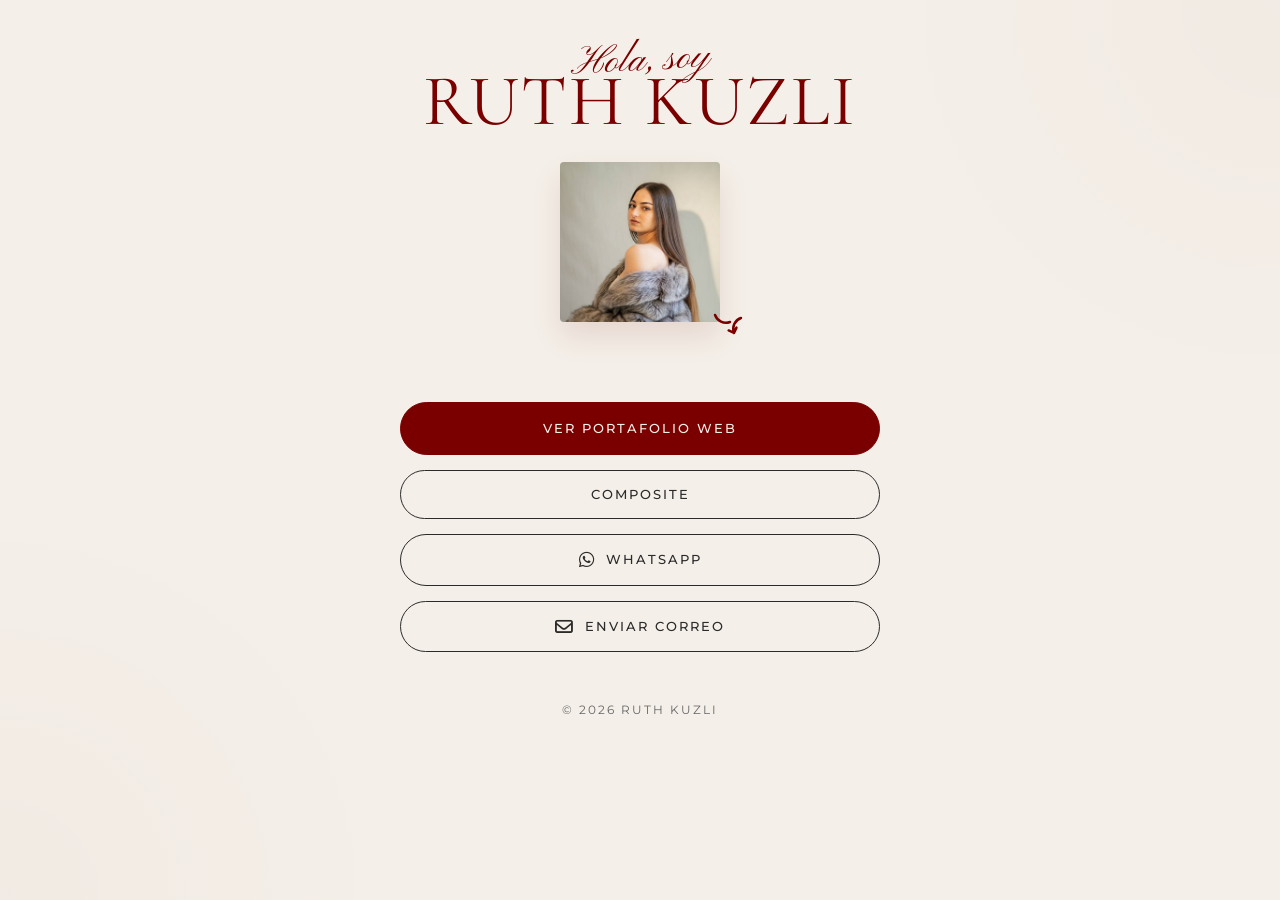
==== index.html @ ac96c3a5 "Deploy inicial portafolio editorial" ====
<!DOCTYPE html>
<html lang="es">
<head>
    <meta charset="UTF-8">
    <meta name="viewport" content="width=device-width, initial-scale=1.0">
    <meta name="description" content="Ruth Kuzli - Modelo Profesional. Portafolio, composite y contacto.">
    <title>Ruth Kuzli | Modelo Profesional</title>
    <!-- Importing Google Fonts -->
    <link href="https://fonts.googleapis.com/css2?family=Cormorant+Garamond:ital,wght@0,300;0,400;0,500;0,600;1,400&family=Montserrat:wght@300;400;500;600&family=Pinyon+Script&display=swap" rel="stylesheet">
    <link rel="stylesheet" href="style.css">
    <!-- Font Awesome for Icons -->
    <link rel="stylesheet" href="https://cdnjs.cloudflare.com/ajax/libs/font-awesome/6.4.0/css/all.min.css">
</head>
<body>
    
    <div class="container">
        <!-- Profile Section -->
        <header class="profile-section">
            <div class="accent-text">Hola, soy</div>
            <h1 class="brand-name">RUTH KUZLI</h1>
            
            <div class="profile-image-container">
                <img src="assets/5098190278903925717.jpg" alt="Ruth Kuzli Modelo" class="profile-img">
                <svg class="decorative-arrow" viewBox="0 0 24 24" fill="none" xmlns="http://www.w3.org/2000/svg">
                    <path d="M19 12C15 12 12 15 12 19M12 19L9.5 16.5M12 19L14.5 16.5M5 5C5 9 8 12 12 12" stroke="currentColor" stroke-width="1.5" stroke-linecap="round" stroke-linejoin="round"/>
                </svg>
            </div>
            
        </header>

        <!-- Links Container -->
        <main class="links-container">
            <a href="portfolio.html" class="link-btn primary-btn">
                <span>VER PORTAFOLIO WEB</span>
            </a>
            
            <a href="composite.html" class="link-btn">
                <span>COMPOSITE</span>
            </a>
            
            <a href="https://wa.me/5491169213248" target="_blank" class="link-btn">
                <i class="fa-brands fa-whatsapp"></i>
                <span>WHATSAPP</span>
            </a>

            <a href="mailto:ruthkuzli.mod@gmail.com" class="link-btn">
                <i class="fa-regular fa-envelope"></i>
                <span>ENVIAR CORREO</span>
            </a>
        </main>
        
        <!-- Footer -->
        <footer class="footer">
            <p>&copy; 2026 RUTH KUZLI</p>
        </footer>
    </div>
</body>
</html>
---- style.css ----
:root {
    --primary-color: #7a0000;
    --primary-light: #9c1b1b;
    --bg-color: #f4efe8; /* Warm beige */
    --text-color: #2b2b2b;
    --text-light: #666666;
    --card-bg: #ffffff;
}

* {
    margin: 0;
    padding: 0;
    box-sizing: border-box;
    -webkit-tap-highlight-color: transparent;
}

body {
    background-color: var(--bg-color);
    font-family: 'Montserrat', sans-serif;
    color: var(--text-color);
    min-height: 100vh;
    display: flex;
    justify-content: center;
    align-items: flex-start;
    padding: 40px 20px;
    background-image: 
        radial-gradient(circle at top right, rgba(122,0,0,0.02), transparent 400px),
        radial-gradient(circle at bottom left, rgba(122,0,0,0.02), transparent 400px);
}

.container {
    width: 100%;
    max-width: 480px;
    background-color: transparent;
    display: flex;
    flex-direction: column;
    align-items: center;
    position: relative;
    z-index: 10;
}

/* Profile Section */
.profile-section {
    text-align: center;
    margin-bottom: 50px;
    animation: fadeInDown 0.8s ease-out forwards;
    position: relative;
}

.accent-text {
    font-family: 'Pinyon Script', cursive;
    color: var(--primary-color);
    font-size: 2.5rem;
    line-height: 1;
    transform: rotate(-3deg);
    margin-bottom: -15px;
    position: relative;
    z-index: 2;
}

.brand-name {
    font-family: 'Cormorant Garamond', serif;
    color: var(--primary-color);
    font-size: clamp(3rem, 10vw, 4.5rem);
    font-weight: 400;
    line-height: 1;
    letter-spacing: 2px;
    margin-bottom: 25px;
    position: relative;
    z-index: 1;
}

.profile-image-container {
    width: 160px;
    height: 160px;
    margin: 0 auto 30px;
    position: relative;
}

.profile-img {
    width: 100%;
    height: 100%;
    object-fit: cover;
    border-radius: 4px;
    box-shadow: 0 15px 30px rgba(122, 0, 0, 0.1);
}

.decorative-arrow {
    position: absolute;
    bottom: -20px;
    right: -30px;
    width: 40px;
    height: 40px;
    color: var(--primary-color);
    transform: rotate(-20deg);
}

.subtitle {
    font-family: 'Courier New', Courier, monospace;
    font-size: 0.75rem;
    font-weight: 600;
    text-transform: uppercase;
    letter-spacing: 4px;
    color: var(--text-color);
    margin-top: 10px;
}

/* Links Section */
.links-container {
    width: 100%;
    display: flex;
    flex-direction: column;
    gap: 15px;
    animation: fadeInUp 0.8s ease-out 0.2s forwards;
    opacity: 0;
}

.link-btn {
    display: flex;
    align-items: center;
    justify-content: center;
    gap: 10px;
    width: 100%;
    padding: 16px 20px;
    background-color: transparent;
    color: var(--text-color);
    text-decoration: none;
    border: 1px solid var(--text-color);
    border-radius: 30px;
    font-size: 0.8rem;
    font-weight: 500;
    letter-spacing: 2px;
    transition: all 0.3s cubic-bezier(0.25, 0.8, 0.25, 1);
}

.link-btn i {
    font-size: 1.1rem;
}

.link-btn:hover {
    background-color: var(--text-color);
    color: var(--bg-color);
    transform: translateY(-2px);
}

/* Special styling for prominent buttons */
.primary-btn {
    background-color: var(--primary-color);
    color: var(--bg-color);
    border-color: var(--primary-color);
    padding: 18px 20px;
}

.primary-btn:hover {
    background-color: var(--primary-light);
    border-color: var(--primary-light);
    color: var(--bg-color);
    box-shadow: 0 10px 20px rgba(122, 0, 0, 0.15);
}

.secondary-btn i {
    font-size: 1.2rem;
}

.contact-btn {
    margin-top: 10px;
    background-color: transparent;
    border: none;
    border-bottom: 1px solid var(--text-color);
    border-radius: 0;
    padding: 10px;
    width: auto;
    align-self: center;
}

.contact-btn:hover {
    background-color: transparent;
    color: var(--primary-color);
    border-color: var(--primary-color);
    transform: none;
}

/* Footer */
.footer {
    margin-top: 50px;
    text-align: center;
    font-size: 0.75rem;
    letter-spacing: 2px;
    color: var(--text-light);
    animation: fadeIn 1s ease-out 0.6s forwards;
    opacity: 0;
}

/* Animations */
@keyframes fadeInDown {
    from { opacity: 0; transform: translateY(-20px); }
    to { opacity: 1; transform: translateY(0); }
}

@keyframes fadeInUp {
    from { opacity: 0; transform: translateY(20px); }
    to { opacity: 1; transform: translateY(0); }
}

@keyframes fadeIn {
    from { opacity: 0; }
    to { opacity: 1; }
}

/* Responsive */
@media (max-width: 400px) {
    .brand-name { font-size: 3rem; }
    .profile-image-container { width: 140px; height: 140px; }
    .link-btn { padding: 14px 18px; font-size: 0.75rem; }
}
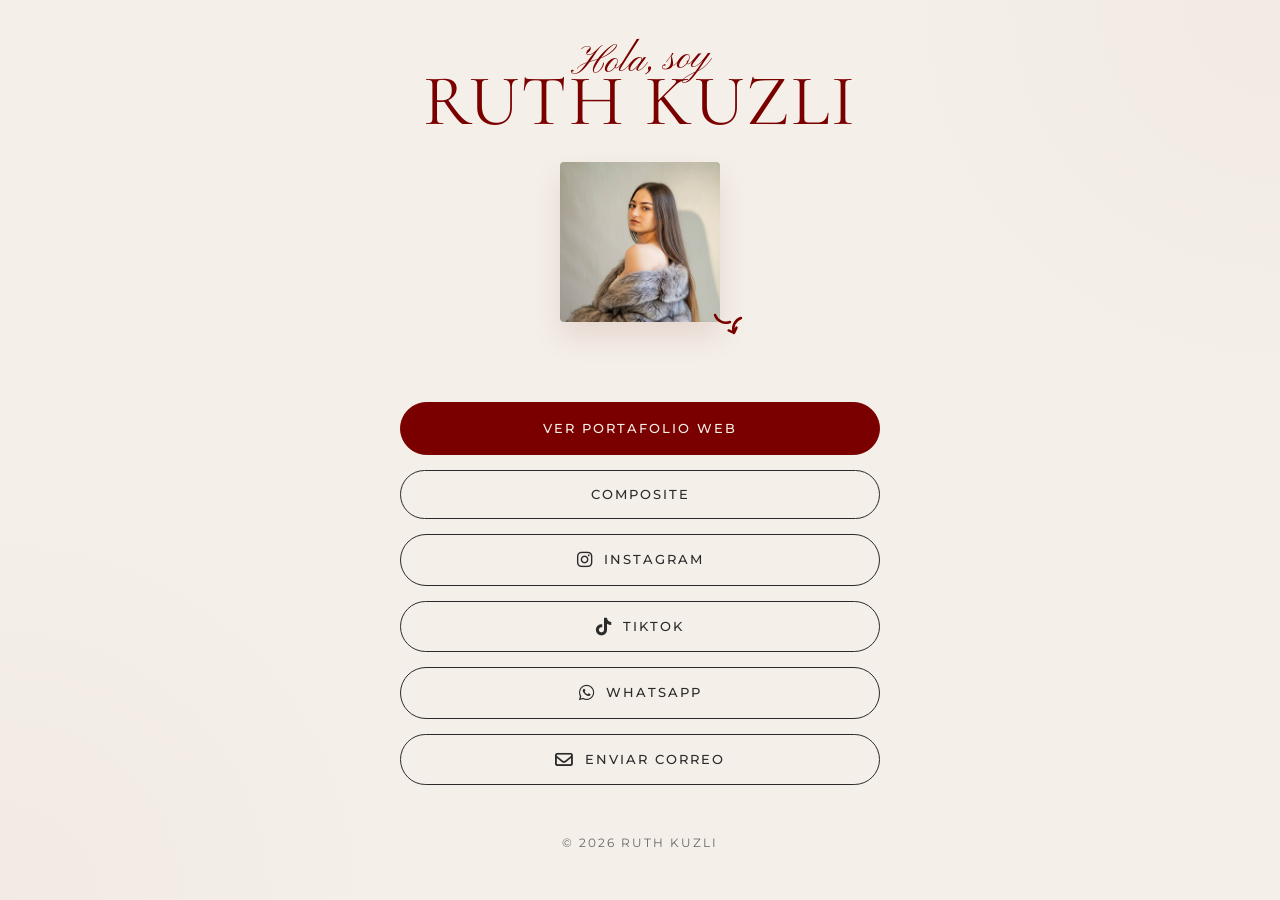
==== commit 46f6394a: "Final mobile refinements and social buttons" ====
--- a/index.html
+++ b/index.html
@@ -38,6 +38,16 @@
                 <span>COMPOSITE</span>
             </a>
             
+            <a href="https://instagram.com/ruthykuzli.ok" target="_blank" class="link-btn">
+                <i class="fa-brands fa-instagram"></i>
+                <span>INSTAGRAM</span>
+            </a>
+            
+            <a href="https://tiktok.com/@ruthykuzli.ok" target="_blank" class="link-btn">
+                <i class="fa-brands fa-tiktok"></i>
+                <span>TIKTOK</span>
+            </a>
+            
             <a href="https://wa.me/5491169213248" target="_blank" class="link-btn">
                 <i class="fa-brands fa-whatsapp"></i>
                 <span>WHATSAPP</span>
